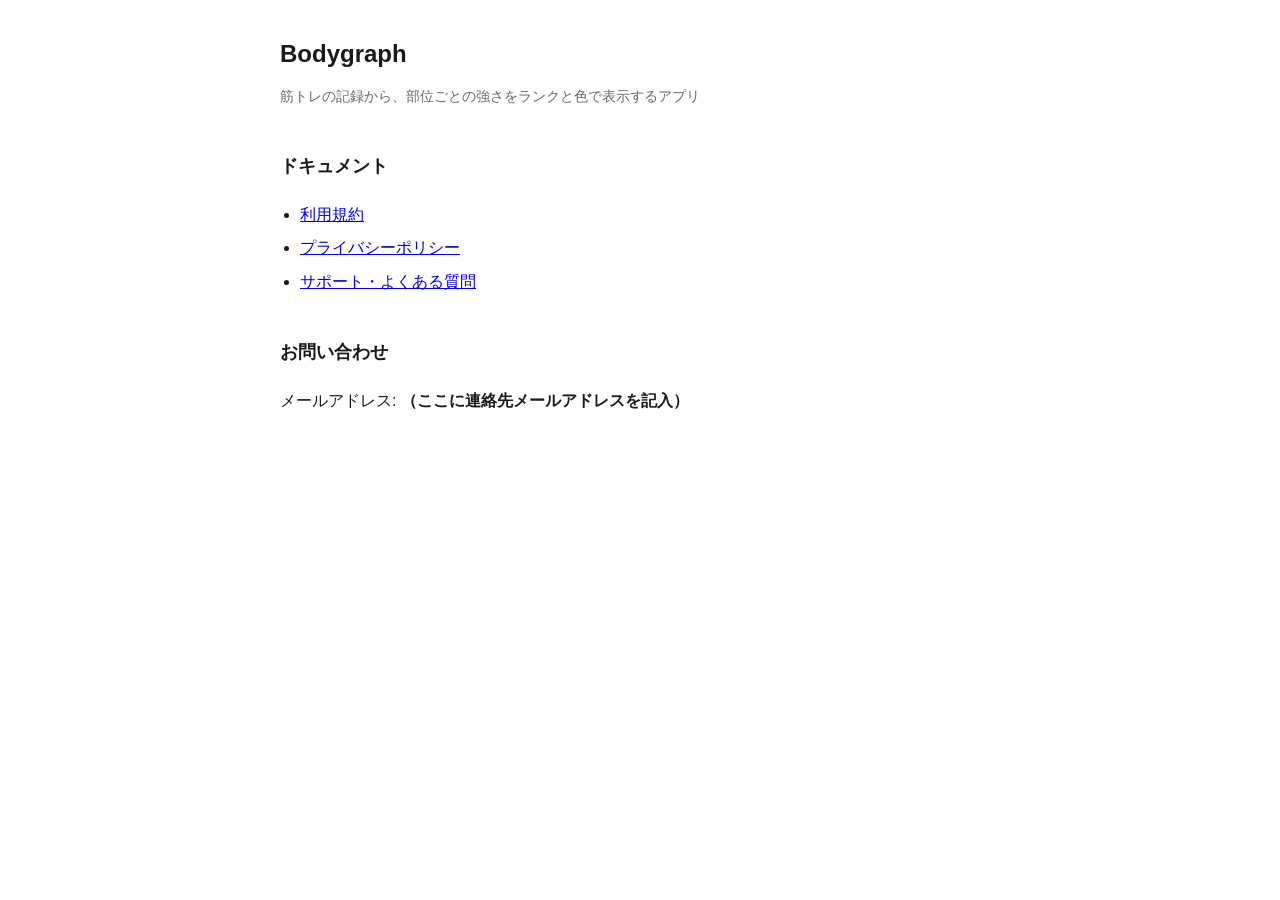
==== index.html @ 77b4b25a "利用規約・プライバシーポリシー・サポートページ Bodygraph の法務ページ。GitHub Pages で公開する。" ====
<!DOCTYPE html>
<html lang="ja">
<head>
<meta charset="utf-8">
<meta name="viewport" content="width=device-width, initial-scale=1">
<title>Bodygraph</title>
<link rel="stylesheet" href="style.css">
</head>
<body>

<h1>Bodygraph</h1>
<p class="meta">筋トレの記録から、部位ごとの強さをランクと色で表示するアプリ</p>

<h2>ドキュメント</h2>
<ul>
  <li><a href="./terms.html">利用規約</a></li>
  <li><a href="./privacy.html">プライバシーポリシー</a></li>
  <li><a href="./support.html">サポート・よくある質問</a></li>
</ul>

<h2>お問い合わせ</h2>
<p>
<!-- ⚠️ ここに実際に受け取れるメールアドレスを入れてください -->
メールアドレス: <strong>（ここに連絡先メールアドレスを記入）</strong>
</p>

</body>
</html>
---- style.css ----
:root { color-scheme: light dark; }
* { box-sizing: border-box; }
body {
  margin: 0 auto; padding: 32px 20px 80px; max-width: 760px;
  font-family: -apple-system, BlinkMacSystemFont, "Hiragino Sans", "Noto Sans JP", sans-serif;
  line-height: 1.85; color: #1a1a1a; background: #ffffff;
  font-size: 16px; word-break: break-word;
}
@media (prefers-color-scheme: dark) {
  body { color: #e8e8e8; background: #101418; }
  a { color: #7fb2ff; }
  hr { border-color: #2a3038; }
  .meta { color: #93a0ae; }
}
h1 { font-size: 24px; margin: 0 0 8px; }
h2 { font-size: 18px; margin: 40px 0 8px; }
.meta { color: #666; font-size: 14px; margin: 0 0 32px; }
ul { padding-left: 20px; }
li { margin: 4px 0; }
hr { border: 0; border-top: 1px solid #e5e5e5; margin: 40px 0; }
table { border-collapse: collapse; width: 100%; margin: 12px 0; font-size: 15px; }
th, td { border: 1px solid #ddd; padding: 8px 10px; text-align: left; vertical-align: top; }
@media (prefers-color-scheme: dark) { th, td { border-color: #2a3038; } }
th { background: rgba(127,127,127,.12); }
.nav { font-size: 14px; margin-bottom: 24px; }
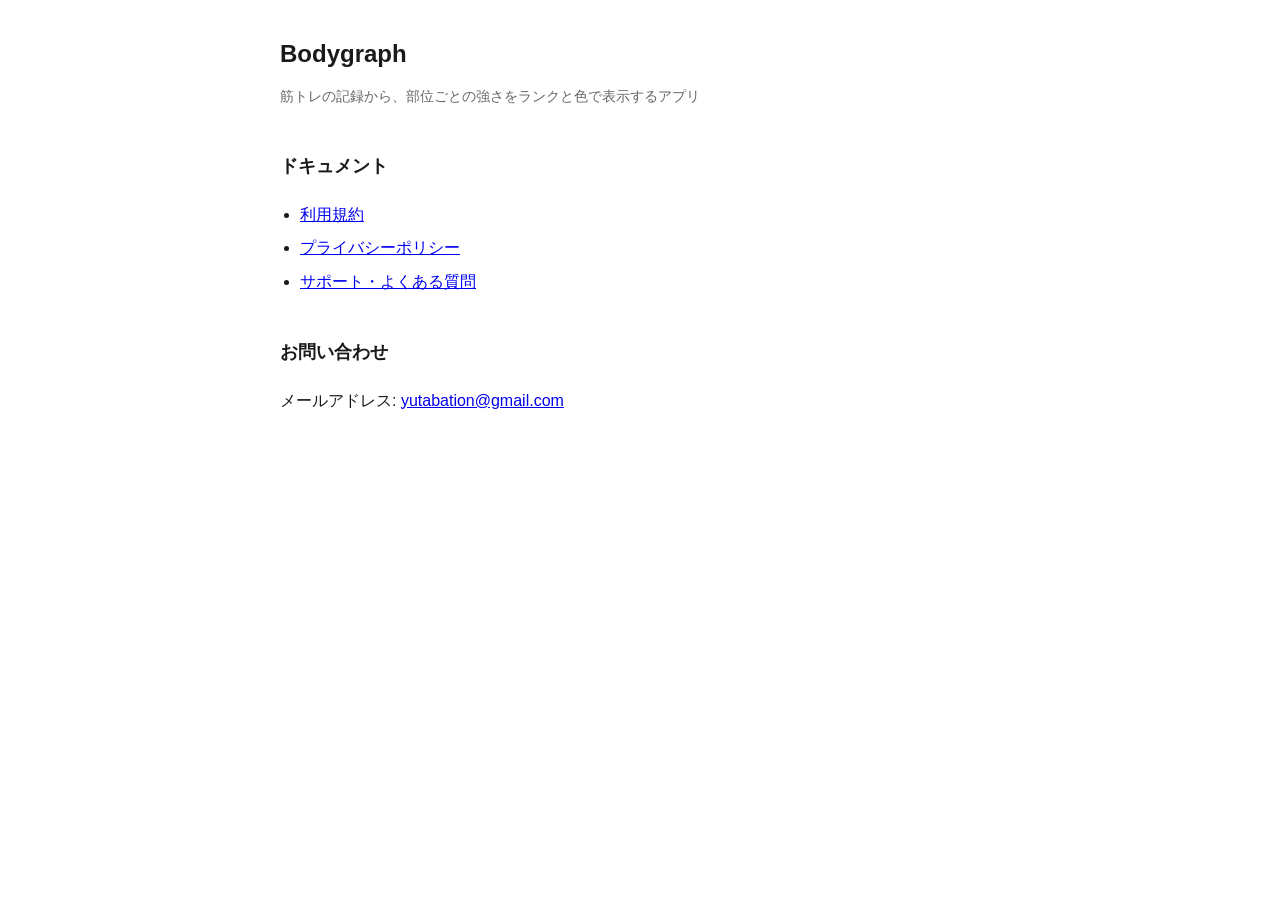
==== commit e2872b65: "連絡先メールアドレスを記載" ====
--- a/index.html
+++ b/index.html
@@ -20,8 +20,7 @@
 
 <h2>お問い合わせ</h2>
 <p>
-<!-- ⚠️ ここに実際に受け取れるメールアドレスを入れてください -->
-メールアドレス: <strong>（ここに連絡先メールアドレスを記入）</strong>
+メールアドレス: <a href="mailto:yutabation@gmail.com">yutabation@gmail.com</a>
 </p>
 
 </body>
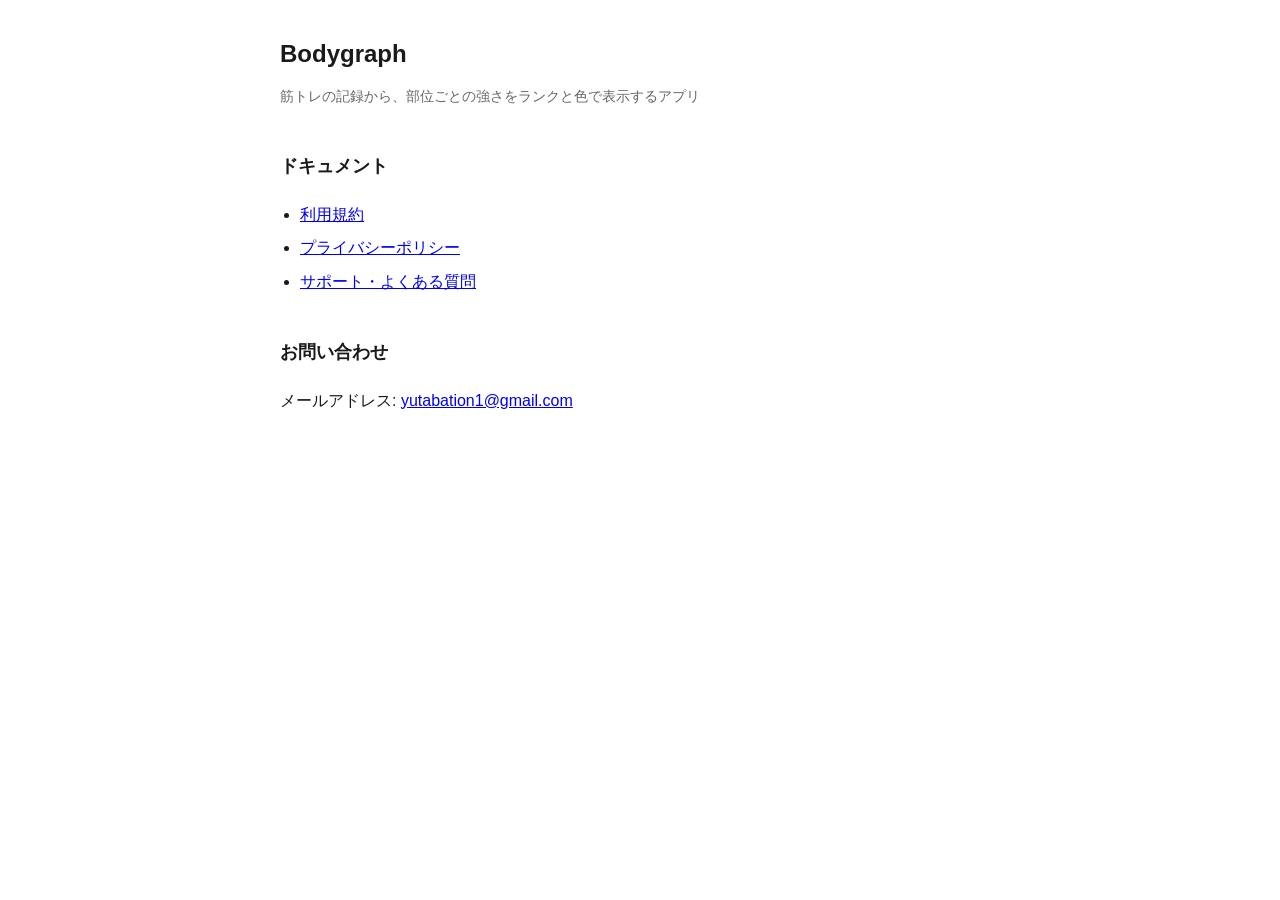
==== commit 775d5763: "連絡先のメールを yutabation1@gmail.com に揃える（アプリ側と食い違っていた）" ====
--- a/index.html
+++ b/index.html
@@ -20,7 +20,7 @@
 
 <h2>お問い合わせ</h2>
 <p>
-メールアドレス: <a href="mailto:yutabation@gmail.com">yutabation@gmail.com</a>
+メールアドレス: <a href="mailto:yutabation1@gmail.com">yutabation1@gmail.com</a>
 </p>
 
 </body>
